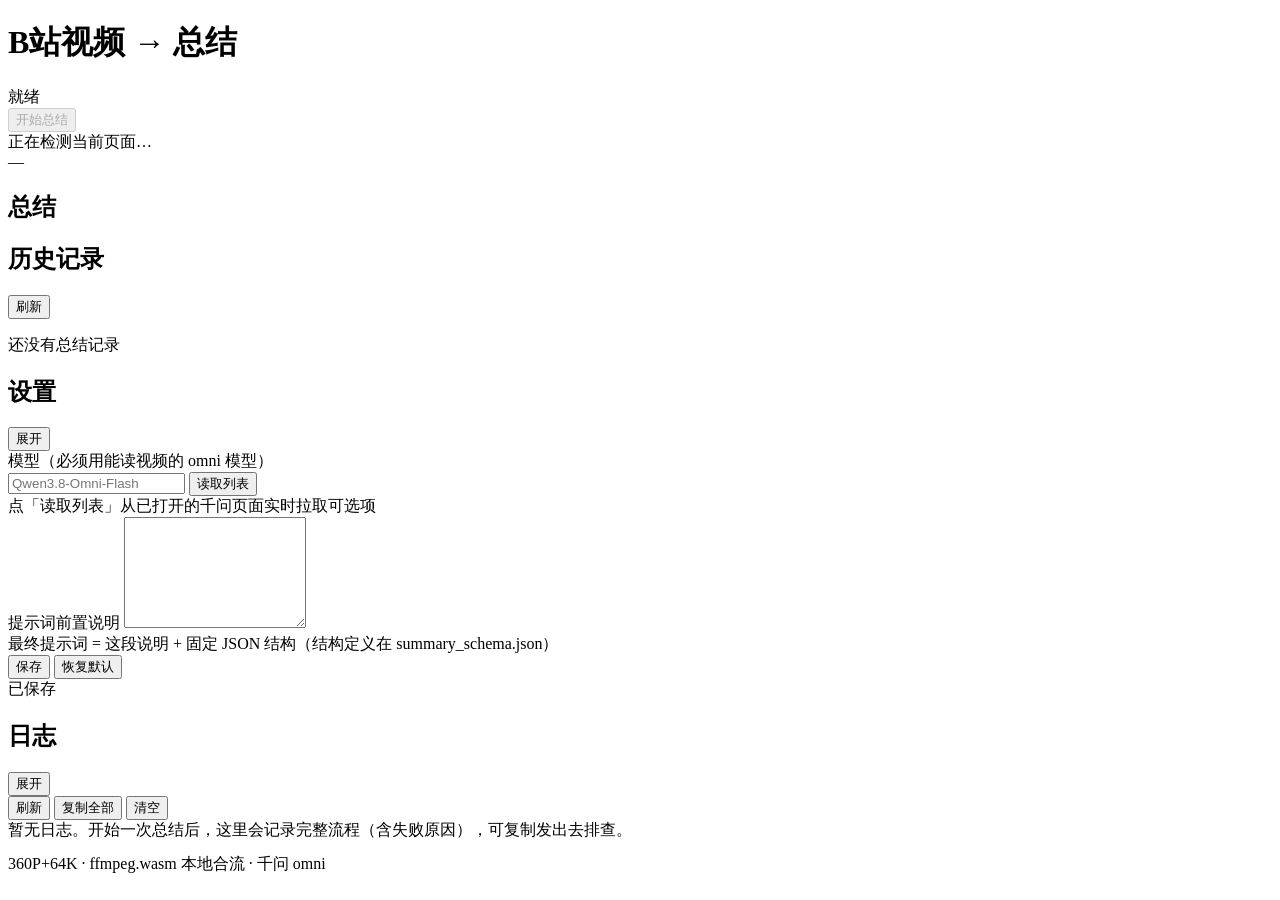
==== sidepanel/index.html @ 2e40127a "插件版: 添加 sidepanel/index.html" ====
<!DOCTYPE html>
<html lang="zh-CN">
<head>
<meta charset="utf-8">
<link rel="stylesheet" href="style.css">
</head>
<body>
<header>
  <h1>B站视频 → 总结</h1>
  <span id="badge" class="badge">就绪</span>
</header>

<section class="card input-card">
  <div class="go-wrap">
    <button id="go" class="pill primary full" disabled>开始总结</button>
    <div id="go-hint" class="hint">正在检测当前页面…</div>
  </div>
</section>

<section id="steps" class="card steps hidden">
  <div id="step-title" class="step-title">—</div>
  <div class="bar"><div id="bar-fill" class="bar-fill"></div></div>
  <ul id="step-list"></ul>
  <div id="err-banner" class="err-banner hidden"></div>
</section>

<section id="result" class="card result hidden">
  <h2 id="r-title">总结</h2>
  <div id="r-quote" class="quote hidden"></div>
  <div id="r-meta" class="meta hidden"></div>
  <div id="r-body"></div>
</section>

<section class="card">
  <div class="hist-head">
    <h2>历史记录</h2>
    <button id="refresh" class="mini">刷新</button>
  </div>
  <ul id="hist" class="hist"></ul>
  <div id="hist-empty" class="empty">还没有总结记录</div>
</section>

<section class="card">
  <div class="hist-head">
    <h2>设置</h2>
    <button id="toggle-settings" class="mini">展开</button>
  </div>
  <div id="settings" class="hidden">
    <div class="field">
      <label for="model">模型（必须用能读视频的 omni 模型）</label>
      <div class="field-row">
        <input id="model" list="model-list" type="text" spellcheck="false" placeholder="Qwen3.8-Omni-Flash">
        <datalist id="model-list"></datalist>
        <button id="refresh-models" class="mini">读取列表</button>
      </div>
      <div id="model-tip" class="tip">点「读取列表」从已打开的千问页面实时拉取可选项</div>
    </div>
    <div class="field">
      <label for="prompt">提示词前置说明</label>
      <textarea id="prompt" rows="7" spellcheck="false"></textarea>
      <div class="tip">最终提示词 = 这段说明 + 固定 JSON 结构（结构定义在 summary_schema.json）</div>
    </div>
    <div class="field-row btns">
      <button id="save-settings" class="pill primary">保存</button>
      <button id="reset-settings" class="pill">恢复默认</button>
    </div>
    <div id="settings-saved" class="tip ok hidden">已保存</div>
  </div>
</section>

<section class="card">
  <div class="hist-head">
    <h2>日志</h2>
    <button id="toggle-log" class="mini">展开</button>
  </div>
  <div id="log-body" class="hidden">
    <div class="field-row btns">
      <button id="log-refresh" class="mini">刷新</button>
      <button id="log-copy" class="mini">复制全部</button>
      <button id="log-clear" class="mini">清空</button>
    </div>
    <div id="log-empty" class="empty">暂无日志。开始一次总结后，这里会记录完整流程（含失败原因），可复制发出去排查。</div>
    <pre id="log-view" class="log-view hidden"></pre>
  </div>
</section>

<footer>
  <span>360P+64K · ffmpeg.wasm 本地合流 · 千问 omni</span>
</footer>

<script src="panel.js"></script>
</body>
</html>
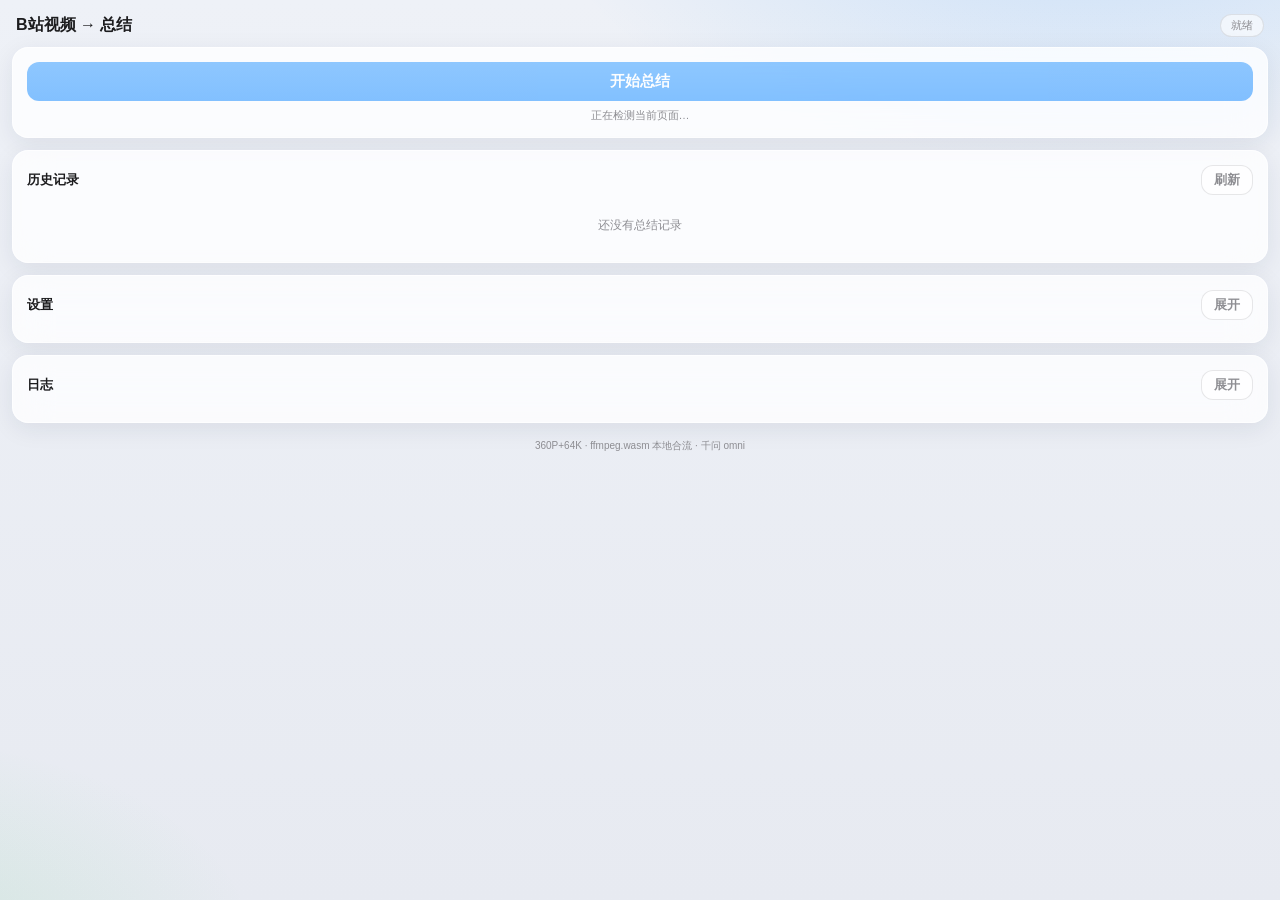
==== commit 405c3bc4: "﻿v0.7.0: 修复 AI 生成阶段卡死 + 运行日志丢失，新增本地 debug.log 落盘 修复 - AI 生成阶段永久卡死（严重）：extractAnswer() 只认 phase==='an" ====
--- a/sidepanel/index.html
+++ b/sidepanel/index.html
@@ -81,6 +81,17 @@
     </div>
     <div id="log-empty" class="empty">暂无日志。开始一次总结后，这里会记录完整流程（含失败原因），可复制发出去排查。</div>
     <pre id="log-view" class="log-view hidden"></pre>
+
+    <div class="hist-head" style="margin-top:14px">
+      <h2 style="font-size:13px">本地日志文件</h2>
+      <button id="logfile-pick" class="mini">选择目录</button>
+    </div>
+    <div id="logfile-status" class="tip">未配置。点「选择目录」并选中 bili-ext 文件夹，日志会追加到 debug.log。</div>
+    <div class="field-row btns" style="margin-top:8px">
+      <button id="logfile-flush" class="mini">立即写入</button>
+      <button id="logfile-clear" class="mini">清空文件</button>
+    </div>
+    <div id="logfile-saved" class="tip ok hidden"></div>
   </div>
 </section>
 
@@ -88,6 +99,6 @@
   <span>360P+64K · ffmpeg.wasm 本地合流 · 千问 omni</span>
 </footer>
 
-<script src="panel.js"></script>
+<script type="module" src="panel.js"></script>
 </body>
 </html>
--- a/sidepanel/style.css
+++ b/sidepanel/style.css
@@ -0,0 +1,188 @@
+/* iOS 风格 —— 侧边栏里用的是真毛玻璃（backdrop-filter），不是 tkinter 那种近似 */
+* { box-sizing: border-box; margin: 0; padding: 0; }
+
+:root {
+  --bg: rgba(242, 243, 247, .72);
+  --card: rgba(255, 255, 255, .78);
+  --card-brd: rgba(255, 255, 255, .65);
+  --text: #1c1c1e;
+  --sub: #8e8e93;
+  --accent: #0a84ff;
+  --accent-dk: #0069d9;
+  --ok: #34c759;
+  --danger: #ff3b30;
+  --line: rgba(60, 60, 67, .12);
+}
+
+html, body { height: 100%; }
+body {
+  font-family: "Microsoft YaHei UI", -apple-system, sans-serif;
+  background:
+    radial-gradient(900px 420px at 85% -10%, rgba(10, 132, 255, .16), transparent 60%),
+    radial-gradient(700px 380px at -10% 105%, rgba(52, 199, 89, .12), transparent 55%),
+    linear-gradient(180deg, #eef1f7, #e7eaf1);
+  color: var(--text);
+  padding: 12px 12px 8px;
+  overflow-y: auto;
+}
+
+/* 卡片 = 真毛玻璃 */
+.card {
+  background: var(--card);
+  border: 1px solid var(--card-brd);
+  border-radius: 16px;
+  padding: 14px;
+  margin-bottom: 12px;
+  backdrop-filter: blur(18px) saturate(1.6);
+  -webkit-backdrop-filter: blur(18px) saturate(1.6);
+  box-shadow: 0 6px 24px rgba(31, 35, 65, .08);
+}
+
+header { display: flex; align-items: center; gap: 8px; padding: 2px 4px 10px; }
+header h1 { font-size: 16px; font-weight: 700; flex: 1; }
+.badge {
+  font-size: 11px; color: var(--sub);
+  background: rgba(255,255,255,.6); border: 1px solid var(--line);
+  padding: 3px 10px; border-radius: 999px;
+  backdrop-filter: blur(8px);
+}
+.badge.busy { color: var(--accent); border-color: rgba(10,132,255,.4); }
+.badge.err  { color: var(--danger); border-color: rgba(255,59,48,.4); }
+
+.input-card { display: flex; }
+.go-wrap { width: 100%; }
+.pill.full { width: 100%; padding: 12px 18px; font-size: 15px; border-radius: 14px; }
+.hint { font-size: 11px; color: var(--sub); text-align: center; margin-top: 7px;
+  white-space: nowrap; overflow: hidden; text-overflow: ellipsis; }
+.err-banner {
+  margin-top: 10px; font-size: 12px; line-height: 1.6; color: var(--danger);
+  background: rgba(255, 59, 48, .09); border: 1px solid rgba(255, 59, 48, .25);
+  border-radius: 10px; padding: 9px 11px; word-break: break-all;
+  user-select: text; cursor: text;
+}
+
+button {
+  font-family: inherit; border: none; cursor: pointer;
+  border-radius: 12px; font-size: 13px; font-weight: 600;
+  transition: transform .12s ease, background .15s ease, box-shadow .15s ease;
+}
+button:active { transform: scale(.96); }
+.pill.primary {
+  background: linear-gradient(180deg, #2292ff, var(--accent));
+  color: #fff; padding: 10px 18px; border-radius: 12px;
+  box-shadow: 0 4px 14px rgba(10,132,255,.35);
+  white-space: nowrap;
+}
+.pill.primary:hover { background: var(--accent-dk); }
+.pill.primary:disabled { opacity: .5; cursor: default; box-shadow: none; }
+.mini { background: rgba(255,255,255,.7); border: 1px solid var(--line); padding: 5px 12px; color: var(--sub); }
+
+/* 步骤 */
+.step-title { font-size: 14px; font-weight: 700; margin-bottom: 8px;
+  white-space: nowrap; overflow: hidden; text-overflow: ellipsis; }
+.bar { height: 6px; border-radius: 3px; background: rgba(10,132,255,.14); overflow: hidden; }
+.bar-fill { height: 100%; width: 0%; border-radius: 3px;
+  background: linear-gradient(90deg, var(--accent), #5ac8fa);
+  transition: width .5s ease; }
+.bar-fill.indeterminate {
+  width: 40% !important;
+  animation: slide 1.2s ease-in-out infinite alternate;
+}
+@keyframes slide { from { margin-left: 0; } to { margin-left: 60%; } }
+
+#step-list { list-style: none; margin-top: 10px; }
+#step-list li {
+  display: flex; align-items: center; gap: 10px;
+  padding: 7px 2px; font-size: 13px; color: var(--sub);
+  border-bottom: 1px solid var(--line);
+}
+#step-list li:last-child { border-bottom: none; }
+#step-list li .dot {
+  width: 18px; height: 18px; border-radius: 50%; flex: none;
+  border: 2px solid var(--line); display: grid; place-items: center;
+  font-size: 11px; color: #fff; position: relative;
+}
+#step-list li.running { color: var(--text); font-weight: 600; }
+#step-list li.running .dot { border-color: var(--accent); border-top-color: transparent;
+  animation: spin .7s linear infinite; }
+#step-list li.done { color: var(--text); }
+#step-list li.done .dot { background: var(--ok); border-color: var(--ok); }
+#step-list li.done .dot::after { content: "✓"; }
+#step-list li.failed { color: var(--danger); }
+#step-list li.failed .dot { background: var(--danger); border-color: var(--danger); }
+#step-list li.failed .dot::after { content: "✕"; }
+#step-list li .detail { margin-left: auto; font-size: 11px; color: var(--sub);
+  max-width: 45%; white-space: nowrap; overflow: hidden; text-overflow: ellipsis; }
+@keyframes spin { to { transform: rotate(360deg); } }
+
+/* 结果 */
+.result h2 { font-size: 13px; color: var(--sub); font-weight: 600; margin-bottom: 8px; }
+.quote {
+  font-size: 14px; font-weight: 600; color: #0a5c36;
+  background: rgba(52, 199, 89, .1); border-radius: 10px;
+  padding: 10px 12px; margin-bottom: 8px; line-height: 1.55;
+}
+.meta { font-size: 11px; color: var(--sub); margin-bottom: 10px; }
+#r-body { font-size: 13px; line-height: 1.7; }
+#r-body .h2 { font-size: 13px; font-weight: 700; color: var(--accent-dk); margin: 12px 0 4px; }
+#r-body .seg { font-weight: 600; margin-top: 6px; }
+#r-body div { margin: 2px 0; }
+
+/* 设置（模型 + 提示词） */
+.field { margin-bottom: 12px; }
+.field label { display: block; font-size: 12px; color: var(--sub); margin-bottom: 6px; }
+.field-row { display: flex; gap: 8px; align-items: center; }
+.field-row.btns { justify-content: flex-end; }
+#model {
+  flex: 1; min-width: 0;
+  border: 1px solid var(--line); border-radius: 10px;
+  background: rgba(255,255,255,.85);
+  padding: 8px 10px; font-size: 12px; color: var(--text); outline: none;
+}
+#model:focus { border-color: var(--accent); box-shadow: 0 0 0 3px rgba(10,132,255,.18); }
+#prompt {
+  width: 100%; resize: vertical;
+  border: 1px solid var(--line); border-radius: 10px;
+  background: rgba(255,255,255,.85);
+  padding: 8px 10px; font-size: 12px; line-height: 1.6; color: var(--text);
+  font-family: "Microsoft YaHei UI", -apple-system, sans-serif; outline: none;
+}
+#prompt:focus { border-color: var(--accent); box-shadow: 0 0 0 3px rgba(10,132,255,.18); }
+.field .tip { font-size: 11px; color: var(--sub); margin-top: 6px; }
+.pill { background: rgba(255,255,255,.7); border: 1px solid var(--line);
+  color: var(--sub); padding: 8px 16px; border-radius: 12px; }
+.pill.primary { color: #fff; border: none; }
+.tip.ok { color: #0a5c36; font-weight: 600; }
+
+/* 历史 */
+.hist-head { display: flex; align-items: center; justify-content: space-between; margin-bottom: 8px; }
+.hist-head h2 { font-size: 13px; font-weight: 700; }
+.hist { list-style: none; }
+.hist li {
+  display: flex; gap: 10px; padding: 8px 6px; border-radius: 12px;
+  cursor: pointer; transition: background .15s ease;
+  border-bottom: 1px solid var(--line);
+}
+.hist li:hover { background: rgba(10,132,255,.08); }
+.hist li.sel { background: rgba(10,132,255,.14); }
+.hist img { width: 72px; height: 41px; object-fit: cover; border-radius: 8px; flex: none;
+  background: #e5e7ee; }
+.hist .t { font-size: 12px; font-weight: 600; line-height: 1.4;
+  display: -webkit-box; -webkit-line-clamp: 2; -webkit-box-orient: vertical; overflow: hidden; }
+.hist .s { font-size: 11px; color: var(--sub); margin-top: 2px; }
+.empty { font-size: 12px; color: var(--sub); text-align: center; padding: 14px 0; }
+
+/* 日志 */
+.log-view {
+  max-height: 300px; overflow: auto;
+  font-family: Consolas, "Courier New", monospace;
+  font-size: 11px; line-height: 1.55;
+  background: rgba(28, 28, 30, .04);
+  border: 1px solid var(--line); border-radius: 10px;
+  padding: 9px 10px; margin: 0;
+  white-space: pre-wrap; word-break: break-all;
+  color: var(--text); user-select: text; cursor: text;
+}
+
+footer { font-size: 10px; color: var(--sub); text-align: center; padding: 4px 0 8px; }
+.hidden { display: none !important; }
